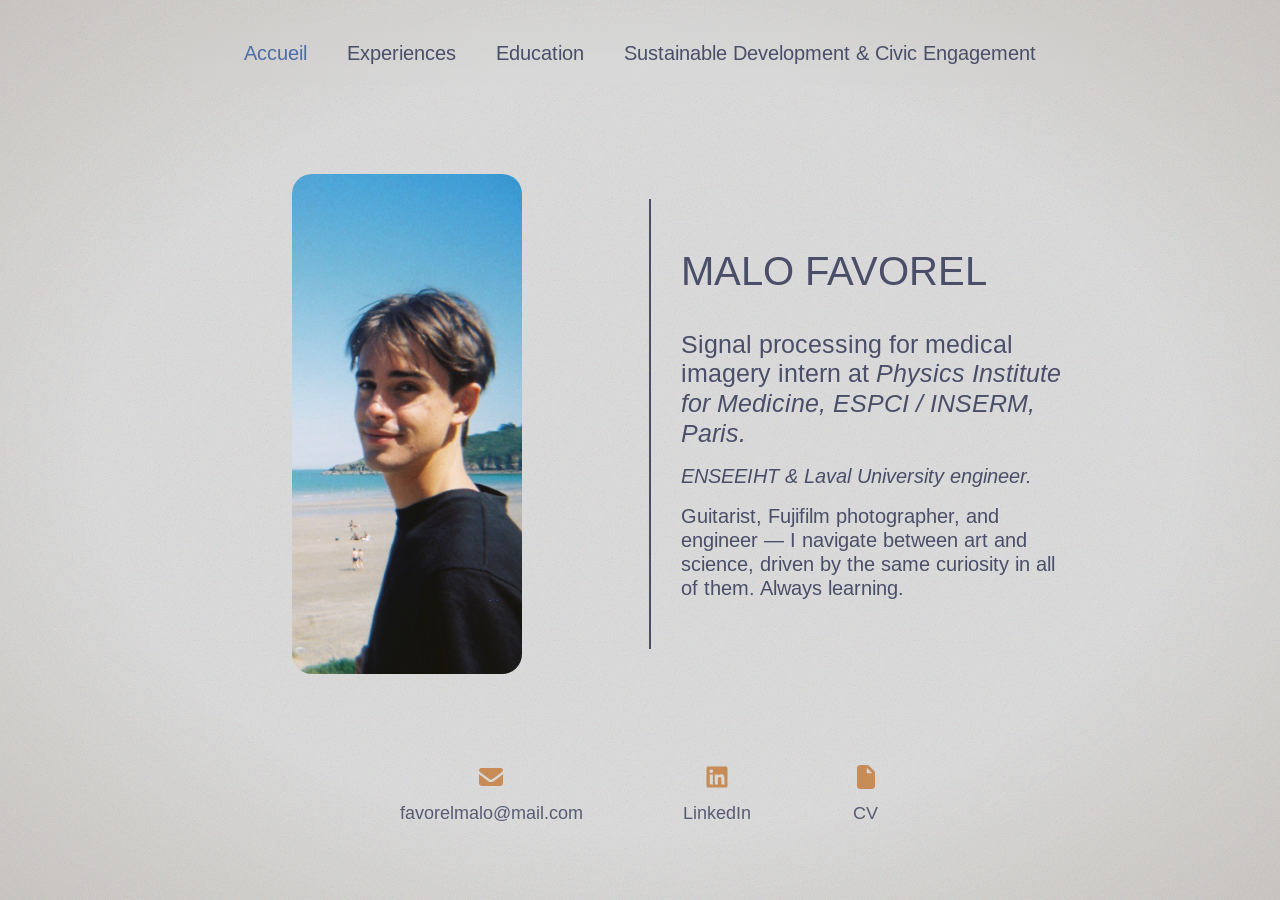
==== index.html @ 78b4d631 "first commit" ====
<!DOCTYPE html>
<html lang="en">
<head>
    <meta charset="UTF-8">
    <meta name="viewport" content="width=device-width, initial-scale=1.0">
    <link rel="stylesheet" href="css/accueil.css">
    <link rel="stylesheet" href="css/common.css">
    <link rel="stylesheet" href="fonts/fonts.css">
    <link rel="preconnect" href="https://fonts.googleapis.com">
    <link rel="preconnect" href="https://fonts.gstatic.com" crossorigin>
    <link href="https://fonts.googleapis.com/css2?family=Arimo:ital,wght@0,400..700;1,400..700&display=swap" rel="stylesheet">
    <title>Accueil</title>
</head>
<body>
    <div class="header">
        <ul class="arimo-header" style="color: var(--main)">
            <li><a href="index.html" class="active">Accueil</a></li>
            <li><a href="experiences.html">Experiences</a></li>
            <li><a href="education.html">Education</a></li>
            <li>Sustainable Development & Civic Engagement </li>
        </ul>
    </div>

    <div class="presentation">
        <div class="pp">
            <img src="img/Photo_cv.jpg" style="height:500px; border-radius: 20px;">
        </div>
        <div class="text-pres">
            <p class="tp-name">MALO FAVOREL</p>
            <p class="tp-title">Signal processing for medical imagery intern at <span style="font-style: italic;">Physics Institute for Medicine, ESPCI / INSERM, Paris.</span></p>
            <p style="font-style: italic;">ENSEEIHT & Laval University engineer.</p>
            <p>Guitarist, Fujifilm photographer, and engineer — I navigate between art and science, driven by the same curiosity in all of them. Always learning.</p>
        </div>
    </div>
    <div class="info">
        <a href="mailto:favorelmalo@mail.com">
            <div class="info-item">
                <img src="img/envelope-solid-full.svg" alt="mail">
                <p>favorelmalo@mail.com</p>
            </div>
        </a>
        <a href="https://linkedin.com/in/malofavorel" target="_blank">
            <div class="info-item">
                <img src="img/linkedin-brands-solid-full.svg" alt="linkedin">
                <p>LinkedIn</p>
            </div>
        </a>
        <a href="https://github.com/votre-profil" target="_blank">
            <div class="info-item">
                <img src="img/file-solid-full.svg" alt="github">
                <p>CV</p>
            </div>
        </a>
    </div>
    
</body>
</html>
---- css/accueil.css ----
html, body {
    background-color: var(--bg);
    margin: 0;
    padding: 0;
    display: flex;
    flex-direction: column;
    overflow: hidden;
}

.presentation {
    height: 62vh;
    width: 100%;

    display: flex;
    justify-content: center;
    gap: 50px;
    align-items: center;

    padding-top: calc(5vh + 100px);
}

.pp, .text-pres {
    height: 50vh;
    width: 30%;
    z-index: 2;
}

.pp {
    border-radius: 30px;
    display: flex;
    justify-content: center;
    align-items: center;
}

.text-pres {
    display: flex;
    flex-direction: column;
    text-align: left;
    font-family: "Arimo", sans-serif;
    color: var(--main);
    font-size: 25px;
    justify-content: center;
    gap: 15px;
    font-size: 20px;

    border-left: 2px solid var(--main);
    padding-left: 30px;

}

.tp-name {
    font-size: 40px;
    margin-bottom: 20px;

}

.tp-title {
    font-size: 25px;
}




.info {
    height: 20vh;
    width: 100%;
    display: flex;
    justify-content: center;
    align-items: center;
    gap: 40px;
}

.info-item {
    display: flex;
    flex-direction: column;
    align-items: center;
    gap: 10px;
    padding: 20px 30px;
    border-radius: 16px;
    transition: 0.2s all ease-in-out;
    color: var(--main);
    font-family: "Arimo", sans-serif;
    font-size: 18px;
}

.info-item:hover {
    background-color: rgba(74, 78, 105, 0.07);
    transform: translateY(-3px);
}

.info-item img {
    height: 30px;
    width: 30px;
    opacity: 0.7;
}
---- css/common.css ----
* {margin: 0; padding: 0}

html, body {
    max-width: 100%;
    overflow-x: hidden;
    background-color: var(--bg);
}

body::before {
    content: '';
    position: fixed;
    top: 0; left: 0;
    width: 100%; height: 100%;
    z-index: 0;
    pointer-events: none;
    opacity: 0.25;
    background-image: url("data:image/svg+xml,%3Csvg viewBox='0 0 256 256' xmlns='http://www.w3.org/2000/svg'%3E%3Cfilter id='noise'%3E%3CfeTurbulence type='fractalNoise' baseFrequency='0.75' numOctaves='4' stitchTiles='stitch'/%3E%3C/filter%3E%3Crect width='100%25' height='100%25' filter='url(%23noise)'/%3E%3C/svg%3E");
    background-size: 180px 180px;
}

body::after {
    content: '';
    position: fixed;
    top: 0; left: 0;
    width: 100%; height: 100%;
    z-index: 0;
    pointer-events: none;
    background: radial-gradient(ellipse at center, 
        transparent 60%, 
        rgba(100, 80, 50, 0.15) 100%);
}

:root {
    --bg: rgb(221, 221, 221);
    --main: #4A4E69;
    --activeColor: rgb(76, 109, 166);
}

a {
    text-decoration: none;
    color: var(--main);
}

.active {
    color: var(--activeColor);
}

ul {
  display: flex;
  list-style: none;
  gap: 20px;
  align-items: center;
}

li {
  display: inline-block;
  padding: 10px;
  transition: 0.2s all ease-in-out;
}

li:hover{
    color: var(--activeColor);
    transform: scale(1.01);
}

.header{
    height: 5vh;
    width: 70%;

    display: flex;
    flex-direction: row;
    justify-content: center;
    z-index: 10;
    position: fixed;

    padding: 10px;
    top: 20px;
    left: 50%;
    transform: translateX(-50%);

    border-radius: 20px;

    backdrop-filter: blur(10px);
    -webkit-backdrop-filter: blur(10px); /* pour Safari */

    transition: 0.4s all ease-in-out;
}
::selection {
    background-color: rgba(193, 107, 32, 0.112);
    color: rgb(193, 107, 32);
}
---- fonts/fonts.css ----
.arimo-header {
  font-family: "Arimo", sans-serif;
  font-optical-sizing: auto;
  font-weight: 400;
  font-style: normal;
  font-size: 20px;
}
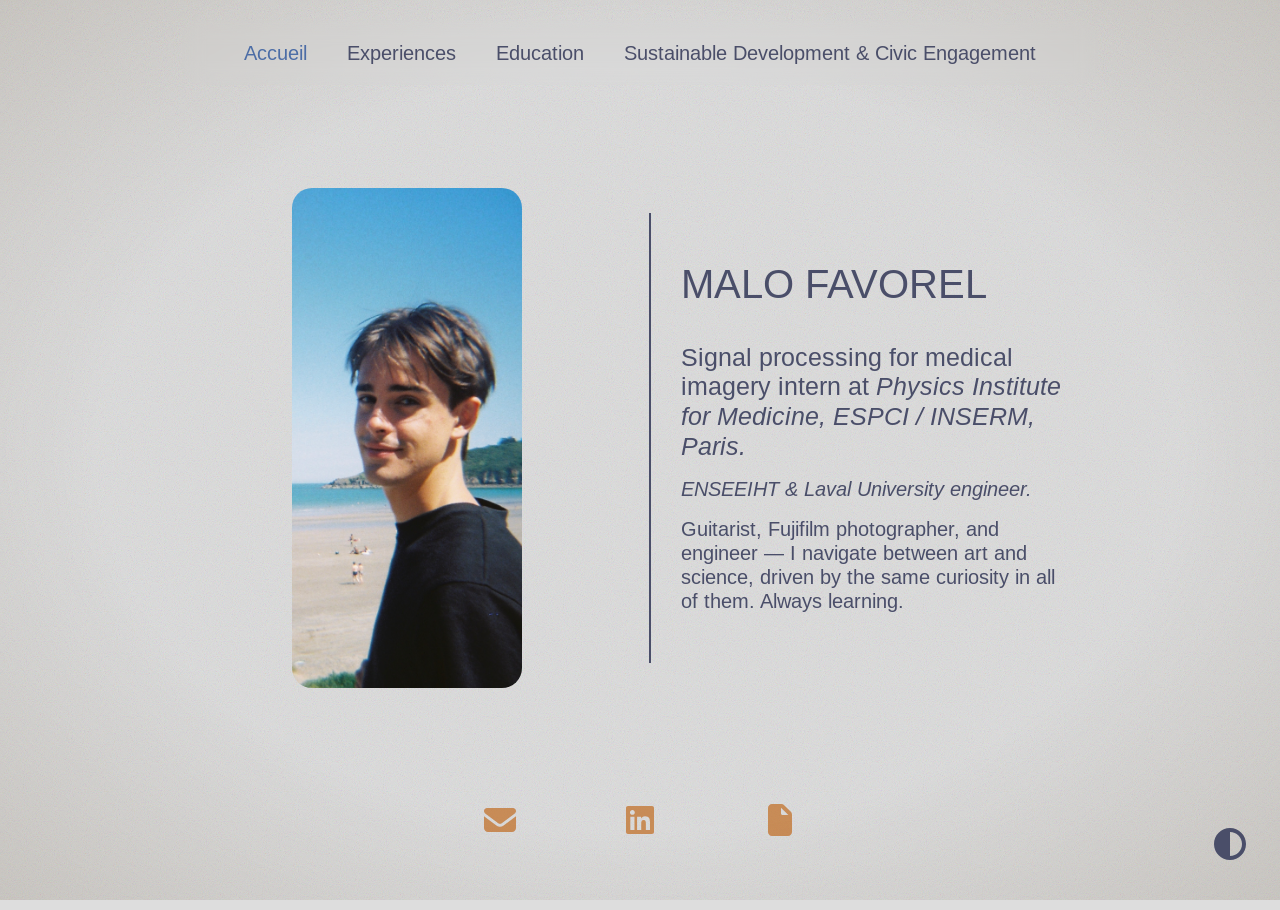
==== commit 528dfc05: "Dark mode, not finished" ====
--- a/index.html
+++ b/index.html
@@ -8,6 +8,7 @@
     <link rel="stylesheet" href="fonts/fonts.css">
     <link rel="preconnect" href="https://fonts.googleapis.com">
     <link rel="preconnect" href="https://fonts.gstatic.com" crossorigin>
+    <link rel="icon" type="image/svg+xml" href="img/favicon.svg">
     <link href="https://fonts.googleapis.com/css2?family=Arimo:ital,wght@0,400..700;1,400..700&display=swap" rel="stylesheet">
     <title>Accueil</title>
 </head>
@@ -20,6 +21,8 @@
             <li>Sustainable Development & Civic Engagement </li>
         </ul>
     </div>
+    <button id="dm-id" class="arimo-header" style="color: var(--main)"><img src="img/circle-half-stroke-solid-full.svg" alt="Darkmode"></button>
+
 
     <div class="presentation">
         <div class="pp">
@@ -36,22 +39,19 @@
         <a href="mailto:favorelmalo@mail.com">
             <div class="info-item">
                 <img src="img/envelope-solid-full.svg" alt="mail">
-                <p>favorelmalo@mail.com</p>
             </div>
         </a>
         <a href="https://linkedin.com/in/malofavorel" target="_blank">
             <div class="info-item">
                 <img src="img/linkedin-brands-solid-full.svg" alt="linkedin">
-                <p>LinkedIn</p>
             </div>
         </a>
         <a href="https://github.com/votre-profil" target="_blank">
             <div class="info-item">
                 <img src="img/file-solid-full.svg" alt="github">
-                <p>CV</p>
             </div>
         </a>
     </div>
-    
+    <script src="js/darkmode.js"></script>
 </body>
 </html>
--- a/css/accueil.css
+++ b/css/accueil.css
@@ -7,8 +7,10 @@
     overflow: hidden;
 }
 
+
+
 .presentation {
-    height: 62vh;
+    height: 65vh;
     width: 100%;
 
     display: flex;
@@ -68,6 +70,7 @@
     justify-content: center;
     align-items: center;
     gap: 40px;
+    position: static;
 }
 
 .info-item {
@@ -89,8 +92,8 @@
 }
 
 .info-item img {
-    height: 30px;
-    width: 30px;
+    height: 40px;
+    width: 40px;
     opacity: 0.7;
 }
 
--- a/css/common.css
+++ b/css/common.css
@@ -32,7 +32,7 @@
 
 :root {
     --bg: rgb(221, 221, 221);
-    --main: #4A4E69;
+    --main: rgb(74, 78, 105);
     --activeColor: rgb(76, 109, 166);
 }
 
@@ -90,3 +90,80 @@
     color: rgb(193, 107, 32);
 }
 
+@media (max-width: 768px) {
+
+    /* Header */
+    .header {
+        width: 90%;
+        height: auto;
+        padding: 8px;
+    }
+
+    .header ul {
+        gap: 10px;
+        flex-wrap: wrap; 
+    }
+
+
+    /* Présentation — passe en colonne */
+    .presentation {
+        flex-direction: column;
+        align-items: center;
+        padding-top: 150px;
+        gap: 20px;
+    }
+
+    .pp, .text-pres {
+        width: 85%;
+        height: auto;
+    }
+
+    .pp img {
+        height: auto !important;
+        width: 45%;
+    }
+
+    .text-pres {
+        font-size: 18px;
+        border-left: none;
+        border-top: 2px solid var(--main);
+        padding-left: 0;
+        padding-top: 20px;
+        text-align: center;
+    }
+
+    /* Info */
+    .info {
+        flex-direction: column;
+        height: auto;
+        padding: 40px 0;
+        gap: 20px;
+    }
+}
+
+button {
+    border: none;
+    background-color: transparent;
+    text-decoration: none;
+}
+
+#dm-id {
+    position: absolute;
+    width: 40px;
+    bottom: 31px;
+    right: 30px;
+    z-index: 1000;
+    cursor: pointer;
+}
+
+#dm-id:hover {
+    transform: scale(1.05);
+}
+
+.dm-active {
+    background-color: black;
+}
+
+.dm-active * {
+    color: rgb(207, 215, 219);
+}
